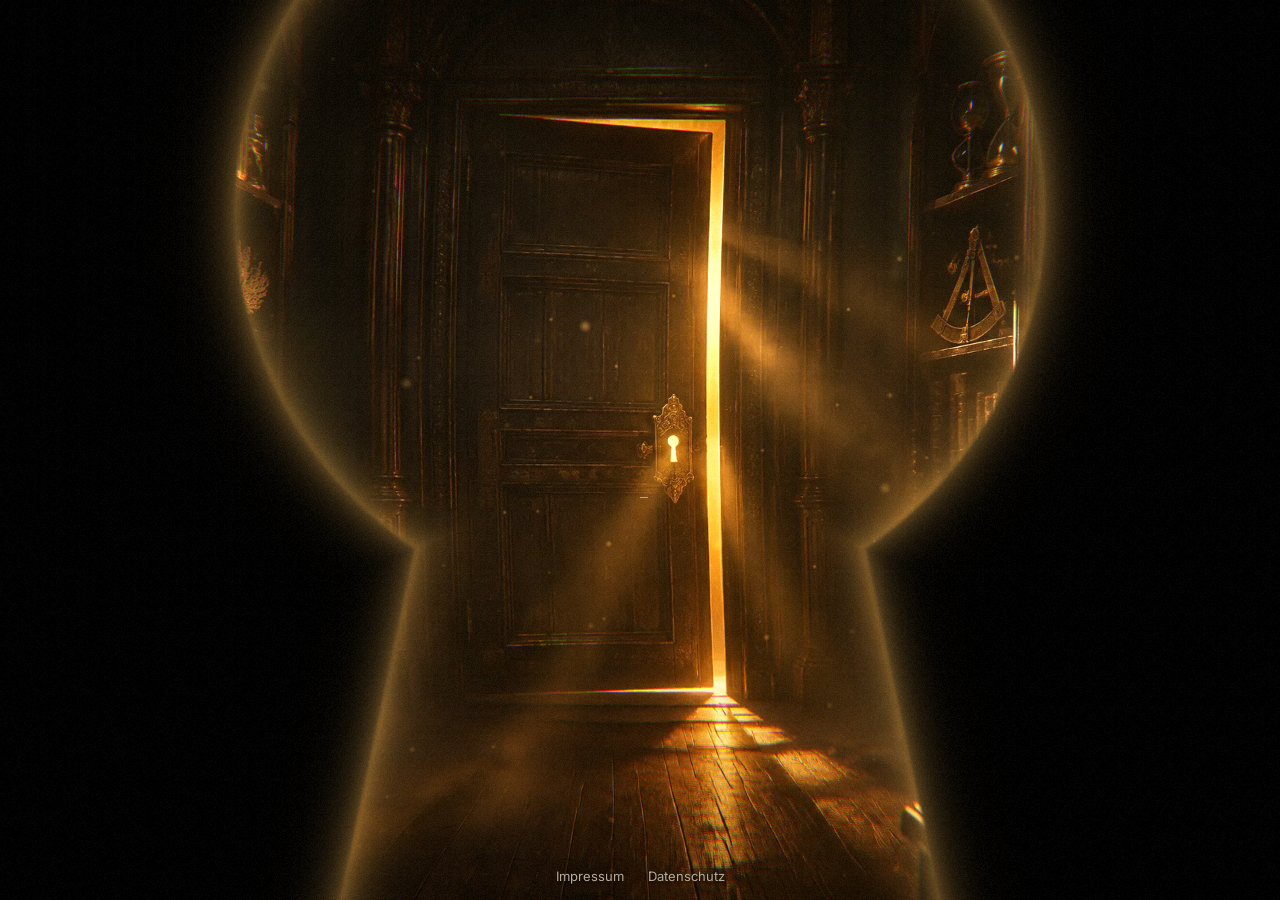
==== index.html @ 033f11b3 "Neues Logo: Auge mit Strahlen-Iris, ohne Schlüsselloch Co-Authored-By: Claude Fable 5.2 <noreply@ant" ====
<!doctype html>
<html lang="de">
<head>
<meta charset="utf-8">
<meta name="viewport" content="width=device-width, initial-scale=1, viewport-fit=cover">
<title>Geheimkabinett – Jeder Fall ein Rätsel</title>
<meta name="description" content="Rätsel, Fälle und versteckte Hinweise. Schau genau hin – findest du die Lösung?">
<meta name="theme-color" content="#0E0D0B">
<meta property="og:title" content="Geheimkabinett – Jeder Fall ein Rätsel">
<meta property="og:description" content="Rätsel, Fälle und versteckte Hinweise. Schau genau hin.">
<meta property="og:image" content="https://geheimkabinett.de/og.jpg">
<link rel="icon" href="favicon.svg" type="image/svg+xml">
<link rel="preload" as="image" href="hero.webp">
<style>
@font-face{font-family:"Cormorant Garamond";font-weight:600;font-display:swap;src:url(fonts/cormorant-600.woff2) format("woff2")}
@font-face{font-family:"Inter";font-weight:400;font-display:swap;src:url(fonts/inter-400.woff2) format("woff2")}
:root{--bg:#0E0D0B;--gold:#C9A45C;--gold-hi:#F0D598;--cream:#ECE6D9;--grey:#B5AC9B}
*{box-sizing:border-box}
html,body{margin:0;height:100%;background:#000;color:var(--cream);font-family:Inter,system-ui,sans-serif;overflow:hidden}
a{color:var(--gold)}

#gl{position:fixed;inset:0;width:100%;height:100%;display:block}
.nogl #gl{display:none}
.nogl body,.nogl{background:#000 url(hero.webp) 52% 50%/cover no-repeat}

.stage{position:fixed;inset:0;display:grid;place-items:center;padding:24px 24px 64px;pointer-events:none}
.card{position:relative;display:flex;flex-direction:column;align-items:center;text-align:center;gap:clamp(12px,2.2vh,22px);pointer-events:auto}
.card::before{content:"";position:absolute;inset:-18% -30%;z-index:-1;background:radial-gradient(ellipse at center,rgba(8,7,5,.78),rgba(8,7,5,.45) 45%,transparent 72%);opacity:0;transition:opacity 1.6s ease .6s}
.on .card::before{opacity:1}

.eye{width:min(44vmin,300px);height:auto;overflow:visible;filter:drop-shadow(0 0 22px rgba(240,213,152,.45))}
.lidp{opacity:0;transition:opacity 1.2s ease .2s}.on .lidp{opacity:1}
.on .eye .draw{animation:draw 1.5s cubic-bezier(.6,.05,.3,1) forwards}
.on .eye .lid{animation-delay:.5s}
@keyframes draw{to{stroke-dashoffset:0}}
.iris{transform-box:view-box;transform-origin:100px 98px;transform:scale(0) rotate(-90deg);transition:transform 1.3s cubic-bezier(.2,1.2,.3,1) .6s}
.on .iris{transform:scale(1) rotate(0deg)}
.lidgroup{transform-box:view-box;transform-origin:100px 100px}
.lidgroup.blink{animation:blink .3s ease-in-out}
@keyframes blink{0%,100%{transform:scaleY(1)}45%{transform:scaleY(.06)}}
.look{transition:transform .3s cubic-bezier(.2,.8,.3,1)}

h1{font-family:"Cormorant Garamond",Georgia,serif;font-weight:600;font-size:clamp(28px,7.4vw,92px);letter-spacing:.2em;margin:0 -.2em 0 0;line-height:1;white-space:nowrap;text-shadow:0 2px 30px rgba(0,0,0,.9)}
h1 span{display:inline-block;opacity:0;filter:blur(14px);transform:translateY(18px) scale(1.25)}
.on h1 span{animation:letter 1s cubic-bezier(.2,.8,.2,1) forwards;animation-delay:calc(1.1s + var(--i)*.06s)}
@keyframes letter{55%{opacity:1;filter:blur(0);color:var(--gold-hi);text-shadow:0 0 28px rgba(240,213,152,.95)}100%{opacity:1;filter:blur(0);transform:none;color:var(--cream)}}
.rule{width:0;height:1px;background:linear-gradient(90deg,transparent,var(--gold),transparent);transition:width 1.2s cubic-bezier(.6,0,.2,1) 2.1s}
.on .rule{width:min(60vw,320px)}
.tag{font-size:clamp(11px,1.6vw,15px);letter-spacing:.45em;text-transform:uppercase;color:var(--grey);margin:0 -.45em 0 0;min-height:1.4em;text-shadow:0 1px 12px #000}
.caret{display:inline-block;width:.55em;border-bottom:1px solid var(--gold);margin-left:2px;animation:caret 1s steps(1) infinite}
@keyframes caret{50%{opacity:0}}

.fade{opacity:0;transform:translateY(16px);filter:blur(6px);transition:opacity 1s ease,transform 1s ease,filter 1s ease}
.on .fade{opacity:1;transform:none;filter:none}
.on .f1{transition-delay:3.2s}.on .f2{transition-delay:3.5s}.on .f3{transition-delay:3.8s}.on .f4{transition-delay:4.6s}
.lead{max-width:30em;margin:4px 0 0;line-height:1.6;font-size:clamp(14px,1.8vw,17px);text-shadow:0 1px 14px #000}
.links{display:flex;flex-wrap:wrap;gap:12px;justify-content:center;list-style:none;padding:0;margin:4px 0 0}
.links a{position:relative;display:inline-flex;align-items:center;min-height:46px;padding:11px 24px;border:1px solid rgba(201,164,92,.65);border-radius:999px;text-decoration:none;letter-spacing:.12em;font-size:14px;color:var(--cream);background:rgba(14,13,11,.45);-webkit-backdrop-filter:blur(12px);backdrop-filter:blur(12px);overflow:hidden;transition:color .3s,border-color .3s,box-shadow .3s,transform .2s ease-out;will-change:transform}
.links a::before{content:"";position:absolute;inset:0;background:linear-gradient(120deg,var(--gold),var(--gold-hi));transform:translateY(101%);transition:transform .35s cubic-bezier(.6,0,.2,1);z-index:-1}
.links a:hover,.links a:focus-visible{color:#0E0D0B;border-color:var(--gold-hi);box-shadow:0 0 28px rgba(240,213,152,.45)}
.links a:hover::before,.links a:focus-visible::before{transform:none}
.mail{font-size:15px;letter-spacing:.06em;text-shadow:0 1px 12px #000}
.hint{position:fixed;left:0;right:0;bottom:54px;text-align:center;font-size:11px;letter-spacing:.35em;text-transform:uppercase;color:var(--grey);pointer-events:none;margin:0}
.hint.off{opacity:0!important}
footer{position:fixed;bottom:16px;left:0;right:0;text-align:center;font-size:13px}
footer a{color:var(--grey);margin:0 12px;text-decoration:none;text-shadow:0 1px 8px #000}
footer a:hover{color:var(--cream)}

@media (max-height:560px){.lead{display:none}.eye{width:30vmin}}
@media (prefers-reduced-motion:reduce){
  .lidp{opacity:1;transition:none}
  .iris{transform:scale(1);transition:none}
  h1 span{opacity:1;filter:none;transform:none}.on h1 span{animation:none}
  .rule{width:min(60vw,320px);transition:none}
  .fade{opacity:1;transform:none;filter:none;transition:none}
  .caret{display:none}.hint{display:none}
}
</style>
</head>
<body>
<canvas id="gl" aria-hidden="true"></canvas>

<main class="stage" id="stage">
  <div class="card">
    <svg class="eye" viewBox="0 36 200 130" role="img" aria-label="Geheimkabinett: ein Auge">
      <g class="lidgroup" id="lid">
        <clipPath id="almond"><path d="M6 100 Q100 40 194 100 Q100 158 6 100 Z"/></clipPath>
        <g clip-path="url(#almond)"><g class="look" id="look"><g class="iris">
          <polygon points="116.97,97.04 145.00,98.00 116.97,98.96" fill="#C9A45C"/><polygon points="116.88,100.00 131.91,103.63 116.55,101.90" fill="#C9A45C"/><polygon points="116.28,102.90 137.02,111.48 115.62,104.71" fill="#C9A45C"/><polygon points="115.18,105.65 125.63,112.80 114.22,107.32" fill="#C9A45C"/><polygon points="113.62,108.17 134.47,126.93 112.38,109.65" fill="#C9A45C"/><polygon points="111.65,110.38 120.83,122.82 110.17,111.62" fill="#C9A45C"/><polygon points="109.32,112.22 119.70,132.12 107.65,113.18" fill="#C9A45C"/><polygon points="106.71,113.62 110.12,125.81 104.90,114.28" fill="#C9A45C"/><polygon points="103.90,114.55 107.81,142.32 102.00,114.88" fill="#C9A45C"/><polygon points="100.96,114.97 100.00,130.40 99.04,114.97" fill="#C9A45C"/><polygon points="98.00,114.88 93.16,136.80 96.10,114.55" fill="#C9A45C"/><polygon points="95.10,114.28 89.88,125.81 93.29,113.62" fill="#C9A45C"/><polygon points="92.35,113.18 77.50,136.97 90.68,112.22" fill="#C9A45C"/><polygon points="89.83,111.62 79.17,122.82 88.35,110.38" fill="#C9A45C"/><polygon points="87.62,109.65 69.82,123.33 86.38,108.17" fill="#C9A45C"/><polygon points="85.78,107.32 74.37,112.80 84.82,105.65" fill="#C9A45C"/><polygon points="84.38,104.71 57.71,113.39 83.72,102.90" fill="#C9A45C"/><polygon points="83.45,101.90 68.09,103.63 83.12,100.00" fill="#C9A45C"/><polygon points="83.03,98.96 60.60,98.00 83.03,97.04" fill="#C9A45C"/><polygon points="83.12,96.00 70.85,92.86 83.45,94.10" fill="#C9A45C"/><polygon points="83.72,93.10 57.71,82.61 84.38,91.29" fill="#C9A45C"/><polygon points="84.82,90.35 71.94,81.80 85.78,88.68" fill="#C9A45C"/><polygon points="86.38,87.83 69.82,72.67 87.62,86.35" fill="#C9A45C"/><polygon points="88.35,85.62 80.97,75.33 89.83,84.38" fill="#C9A45C"/><polygon points="90.68,83.78 77.50,59.03 92.35,82.82" fill="#C9A45C"/><polygon points="93.29,82.38 88.92,67.55 95.10,81.72" fill="#C9A45C"/><polygon points="96.10,81.45 93.16,59.20 98.00,81.12" fill="#C9A45C"/><polygon points="99.04,81.03 100.00,68.40 100.96,81.03" fill="#C9A45C"/><polygon points="102.00,81.12 107.81,53.68 103.90,81.45" fill="#C9A45C"/><polygon points="104.90,81.72 111.08,67.55 106.71,82.38" fill="#C9A45C"/><polygon points="107.65,82.82 119.70,63.88 109.32,83.78" fill="#C9A45C"/><polygon points="110.17,84.38 119.03,75.33 111.65,85.62" fill="#C9A45C"/><polygon points="112.38,86.35 134.47,69.07 113.62,87.83" fill="#C9A45C"/><polygon points="114.22,88.68 128.06,81.80 115.18,90.35" fill="#C9A45C"/><polygon points="115.62,91.29 137.02,84.52 116.28,93.10" fill="#C9A45C"/><polygon points="116.55,94.10 129.15,92.86 116.88,96.00" fill="#C9A45C"/>
          <circle cx="100" cy="98" r="14" fill="#050403"/>
          <circle cx="111" cy="87" r="4.5" fill="#ECE6D9"/>
        </g></g></g>
        <path class="lidp" d="M6 100 Q100 14 194 100 Q100 40 6 100 Z" fill="#C9A45C"/>
        <path class="lidp" d="M6 100 Q100 172 194 100 Q100 158 6 100 Z" fill="#C9A45C"/>
      </g>
    </svg>
    <h1 id="title" aria-label="Geheimkabinett"></h1>
    <div class="rule" aria-hidden="true"></div>
    <p class="tag"><span id="tag"></span><span class="caret" aria-hidden="true"></span></p>
    <p class="lead fade f1">Bilderrätsel, Worträtsel und kurze Fälle zum Mitraten. Die Lösung steckt immer im Detail. Schau genau hin.</p>
    <ul class="links fade f2">
      <li><a href="[INSTAGRAM-LINK]" rel="noopener">Instagram</a></li>
      <li><a href="[TIKTOK-LINK]" rel="noopener">TikTok</a></li>
      <li><a href="[YOUTUBE-LINK]" rel="noopener">YouTube</a></li>
      <li><a href="[FACEBOOK-LINK]" rel="noopener">Facebook</a></li>
    </ul>
    <p class="fade f3"><a class="mail" href="mailto:hallo@geheimkabinett.de">hallo@geheimkabinett.de</a></p>
  </div>
</main>
<p class="hint fade f4" id="hint" aria-hidden="true">Leuchte den Raum aus</p>
<footer><a href="impressum.html">Impressum</a><a href="datenschutz.html">Datenschutz</a></footer>

<script id="fs" type="x-shader/x-fragment">
precision highp float;
uniform sampler2D uTex;
uniform vec2 uRes, uImg, uPtr;
uniform float uTime, uReveal, uLight, uFade;

float hash(vec2 p){p=fract(p*vec2(123.34,456.21));p+=dot(p,p+45.32);return fract(p.x*p.y);}
float noise(vec2 p){vec2 i=floor(p),f=fract(p);f=f*f*(3.-2.*f);
  return mix(mix(hash(i),hash(i+vec2(1.,0.)),f.x),mix(hash(i+vec2(0.,1.)),hash(i+vec2(1.,1.)),f.x),f.y);}
float fbm(vec2 p){float a=.5,s=0.;for(int i=0;i<4;i++){s+=a*noise(p);p=p*2.03+vec2(1.7,9.2);a*=.5;}return s;}

void main(){
  vec2 frag=gl_FragCoord.xy;
  float sc=max(uRes.x/uImg.x,uRes.y/uImg.y)*1.09;
  vec2 uv=(frag-.5*uRes)/(uImg*sc)+vec2(.52,.5);
  vec2 p=(frag-.5*uRes)/uRes.y;

  // Tiefe: der Raum läuft auf die Tür zu, also ist die Mitte fern und der Rand nah
  vec2 vp=vec2(.53,.56);
  float depth=smoothstep(.02,.6,length((uv-vp)*vec2(1.,1.25)));
  float zoom=1.-.014*sin(uTime*.22)-.05*(1.-uReveal);
  vec2 suv=vp+(uv-vp)*zoom-uPtr*depth*vec2(.024,.015);
  vec2 ca=(suv-vp)*.005*depth;
  vec3 col=vec3(texture2D(uTex,suv+ca).r,texture2D(uTex,suv).g,texture2D(uTex,suv-ca).b);

  // Laterne am Zeiger
  vec2 lp=uPtr*vec2(.5*uRes.x/uRes.y,.5);
  float L=exp(-dot(p-lp,p-lp)/.085);
  float flick=.9+.1*noise(vec2(uTime*3.2,1.3));
  col*=mix(1.,.38+1.35*L*flick,uLight);

  // Licht aus dem Türspalt, Dunst und Staub
  vec3 gold=vec3(1.,.74,.34);
  vec2 door=vec2(.565,.56);
  float dm=exp(-length((suv-door)*vec2(1.6,1.))*3.2);
  float haze=fbm(suv*vec2(3.,5.)+vec2(uTime*.03,-uTime*.05));
  col+=gold*dm*(.08+.3*haze)*(.85+.15*sin(uTime*1.7));
  float dust=0.;
  for(int i=0;i<3;i++){
    float fi=float(i);
    vec2 q=p*(6.+fi*5.)+vec2(uTime*.02*(fi+1.),-uTime*(.03+.02*fi))+fi*17.;
    vec2 id=floor(q),f=fract(q)-.5;
    float h=hash(id+fi*3.1);
    vec2 o=vec2(hash(id+1.7),hash(id+8.3))-.5;
    float tw=.5+.5*sin(uTime*(1.+h*2.)+h*40.);
    dust+=step(.7,h)*smoothstep(.05,0.,length(f-o*.7))*tw;
  }
  col+=gold*dust*(.5*dm+.55*L*uLight+.04);

  // Vignette
  vec2 q2=frag/uRes-.5;
  col*=mix(.3,1.,smoothstep(.85,.25,length(q2)));

  // Schlüsselloch-Blende, die sich öffnet
  float e=uReveal*uReveal*uReveal;
  float s=mix(.9,16.,e);
  vec2 k=p/s;
  float dc=length(k-vec2(0.,.10))-.17;
  float ty=clamp((.05-k.y)/.40,0.,1.);
  float dt=max(abs(k.x)-mix(.075,.16,ty),max(k.y-.05,-.35-k.y));
  float dk=min(dc,dt)*s;
  float m=smoothstep(.004,-.004,dk);
  float rim=exp(-abs(dk)*45.)*(1.-uReveal);
  col=col*m+gold*rim*.7;

  col+=(hash(frag+fract(uTime)*100.)-.5)*.045;
  gl_FragColor=vec4(col*uFade,1.);
}
</script>
<script>
(function(){
  var reduce=window.matchMedia('(prefers-reduced-motion: reduce)').matches;
  var stage=document.getElementById('stage'), hint=document.getElementById('hint');

  var title=document.getElementById('title');
  'GEHEIMKABINETT'.split('').forEach(function(ch,i){var s=document.createElement('span');s.textContent=ch;s.style.setProperty('--i',i);s.setAttribute('aria-hidden','true');title.appendChild(s);});

  var tagText='Jeder Fall ein Rätsel', tagEl=document.getElementById('tag');
  function typeTag(delay){
    if(reduce){tagEl.textContent=tagText;return;}
    setTimeout(function(){var i=0;(function step(){tagEl.textContent=tagText.slice(0,++i);if(i<tagText.length)setTimeout(step,50+Math.random()*60);})();},delay);
  }
  function showCard(){document.documentElement.classList.add('on');document.body.classList.add('on');typeTag(2500);blinkLater(4000);}

  // Auge: blinzeln und dem Zeiger folgen
  var lid=document.getElementById('lid'), look=document.getElementById('look'), eye=document.querySelector('.eye');
  function blinkLater(d){if(reduce)return;setTimeout(function(){lid.classList.remove('blink');requestAnimationFrame(function(){requestAnimationFrame(function(){lid.classList.add('blink');});});blinkLater(4000+Math.random()*5000);},d);}
  function aimEye(x,y){var r=eye.getBoundingClientRect(),dx=x-(r.left+r.width/2),dy=y-(r.top+r.height/2),d=Math.hypot(dx,dy)||1,k=Math.min(1,d/400);
    look.setAttribute('transform','translate('+(dx/d*k*22).toFixed(1)+' '+(dy/d*k*10).toFixed(1)+')');}

  // Zeiger (Maus oder Finger); ohne Bewegung wandert die Laterne von selbst
  var tx=0,ty=0,px=0,py=0,lastMove=-1e9,cx=innerWidth/2,cy=innerHeight/2;
  function onMove(e){cx=e.clientX;cy=e.clientY;lastMove=performance.now();hint.classList.add('off');}
  window.addEventListener('pointermove',onMove,{passive:true});
  window.addEventListener('pointerdown',onMove,{passive:true});

  // Magnetische Buttons
  if(!reduce&&window.matchMedia('(hover:hover)').matches){
    document.querySelectorAll('.links a').forEach(function(a){
      a.addEventListener('pointermove',function(e){var r=a.getBoundingClientRect();a.style.transform='translate('+((e.clientX-r.left-r.width/2)*.25).toFixed(1)+'px,'+((e.clientY-r.top-r.height/2)*.35).toFixed(1)+'px)';});
      a.addEventListener('pointerleave',function(){a.style.transform='';});
    });
  }

  // WebGL
  var canvas=document.getElementById('gl');
  var gl=canvas.getContext('webgl',{antialias:false,alpha:false,powerPreference:'high-performance'});
  function fallback(){document.documentElement.classList.add('nogl');showCard();}
  if(!gl){fallback();return;}
  function sh(type,src){var s=gl.createShader(type);gl.shaderSource(s,src);gl.compileShader(s);if(!gl.getShaderParameter(s,gl.COMPILE_STATUS)){console.error(gl.getShaderInfoLog(s));return null;}return s;}
  var vs=sh(gl.VERTEX_SHADER,'attribute vec2 a;void main(){gl_Position=vec4(a,0.,1.);}');
  var fs=sh(gl.FRAGMENT_SHADER,document.getElementById('fs').textContent);
  if(!vs||!fs){fallback();return;}
  var prog=gl.createProgram();gl.attachShader(prog,vs);gl.attachShader(prog,fs);gl.linkProgram(prog);
  if(!gl.getProgramParameter(prog,gl.LINK_STATUS)){fallback();return;}
  gl.useProgram(prog);
  var buf=gl.createBuffer();gl.bindBuffer(gl.ARRAY_BUFFER,buf);
  gl.bufferData(gl.ARRAY_BUFFER,new Float32Array([-1,-1,3,-1,-1,3]),gl.STATIC_DRAW);
  var loc=gl.getAttribLocation(prog,'a');gl.enableVertexAttribArray(loc);gl.vertexAttribPointer(loc,2,gl.FLOAT,false,0,0);
  var U={};['uTex','uRes','uImg','uPtr','uTime','uReveal','uLight','uFade'].forEach(function(n){U[n]=gl.getUniformLocation(prog,n);});

  function resize(){var dpr=Math.min(window.devicePixelRatio||1,1.5);var w=Math.round(innerWidth*dpr),h=Math.round(innerHeight*dpr);
    if(canvas.width!==w||canvas.height!==h){canvas.width=w;canvas.height=h;gl.viewport(0,0,w,h);}gl.uniform2f(U.uRes,w,h);}
  window.addEventListener('resize',resize);

  var img=new Image();
  img.onerror=fallback;
  img.onload=function(){
    var tex=gl.createTexture();gl.bindTexture(gl.TEXTURE_2D,tex);
    gl.pixelStorei(gl.UNPACK_FLIP_Y_WEBGL,true);
    gl.texImage2D(gl.TEXTURE_2D,0,gl.RGB,gl.RGB,gl.UNSIGNED_BYTE,img);
    gl.texParameteri(gl.TEXTURE_2D,gl.TEXTURE_MIN_FILTER,gl.LINEAR);gl.texParameteri(gl.TEXTURE_2D,gl.TEXTURE_MAG_FILTER,gl.LINEAR);
    gl.texParameteri(gl.TEXTURE_2D,gl.TEXTURE_WRAP_S,gl.CLAMP_TO_EDGE);gl.texParameteri(gl.TEXTURE_2D,gl.TEXTURE_WRAP_T,gl.CLAMP_TO_EDGE);
    gl.uniform1i(U.uTex,0);gl.uniform2f(U.uImg,img.naturalWidth,img.naturalHeight);
    resize();
    var t0=performance.now(), shown=false;
    function ease(x){x=Math.max(0,Math.min(1,x));return x*x*(3-2*x);}
    function frame(now){
      var t=(now-t0)/1000;
      var forced=window.__t; if(forced!=null){t=forced;}
      var reveal=reduce?1:ease((t-1.1)/2.6);
      if(!shown&&(reduce||t>2.4)){shown=true;showCard();}
      // Zielposition: echter Zeiger oder langsames Wandern
      if(now-lastMove>3500||forced!=null){var a=t*.35;tx=Math.sin(a)*.55;ty=Math.sin(a*1.7+1.)*.35;if(forced==null)aimEye(innerWidth/2+tx*innerWidth/2,innerHeight/2-ty*innerHeight/2);}
      else{tx=cx/innerWidth*2-1;ty=-(cy/innerHeight*2-1);aimEye(cx,cy);}
      px+=(tx-px)*.07;py+=(ty-py)*.07;
      gl.uniform2f(U.uPtr,reduce?0:px,reduce?0:py);
      gl.uniform1f(U.uTime,reduce?0:t);
      gl.uniform1f(U.uReveal,reveal);
      gl.uniform1f(U.uLight,reduce?0:ease((t-3.4)/1.8));
      gl.uniform1f(U.uFade,reduce?1:ease(t/.9));
      gl.drawArrays(gl.TRIANGLES,0,3);
      if(!reduce)requestAnimationFrame(frame);
    }
    requestAnimationFrame(frame);
    if(reduce)window.addEventListener('resize',function(){requestAnimationFrame(frame);});
  };
  img.src='hero.webp';
})();
</script>
</body>
</html>
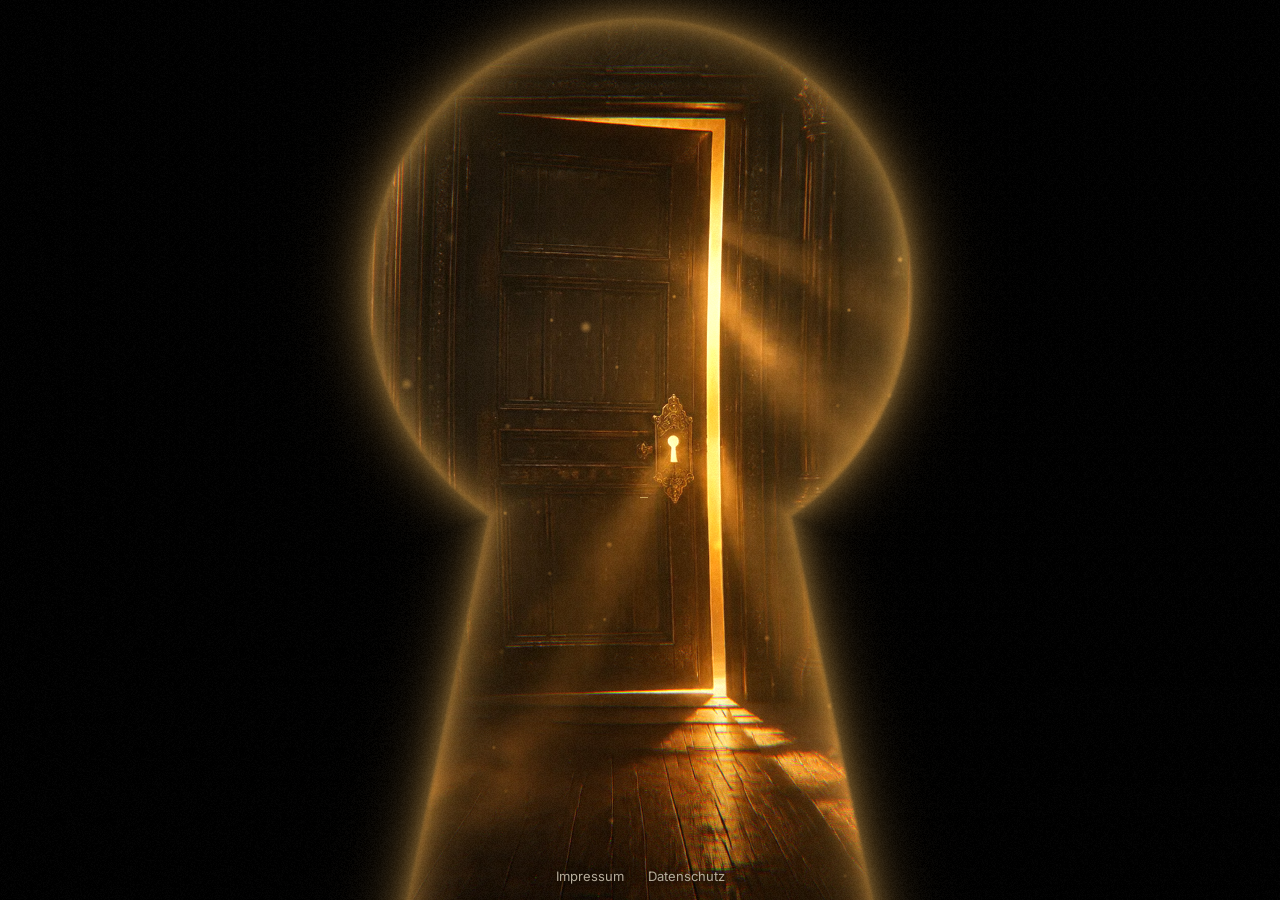
==== commit a61f9546: "Kanal-Links eingetragen Co-Authored-By: Claude Fable 5.2 <noreply@anthropic.com> Claude-Session: htt" ====
--- a/index.html
+++ b/index.html
@@ -99,10 +99,10 @@
     <p class="tag"><span id="tag"></span><span class="caret" aria-hidden="true"></span></p>
     <p class="lead fade f1">Bilderrätsel, Worträtsel und kurze Fälle zum Mitraten. Die Lösung steckt immer im Detail. Schau genau hin.</p>
     <ul class="links fade f2">
-      <li><a href="[INSTAGRAM-LINK]" rel="noopener">Instagram</a></li>
-      <li><a href="[TIKTOK-LINK]" rel="noopener">TikTok</a></li>
-      <li><a href="[YOUTUBE-LINK]" rel="noopener">YouTube</a></li>
-      <li><a href="[FACEBOOK-LINK]" rel="noopener">Facebook</a></li>
+      <li><a href="https://www.instagram.com/geheimkabinett/" rel="noopener">Instagram</a></li>
+      <li><a href="https://www.tiktok.com/@geheimkabinett" rel="noopener">TikTok</a></li>
+      <li><a href="https://www.youtube.com/@geheimkabinett" rel="noopener">YouTube</a></li>
+      <li><a href="https://www.facebook.com/geheimkabinett/" rel="noopener">Facebook</a></li>
     </ul>
     <p class="fade f3"><a class="mail" href="mailto:hallo@geheimkabinett.de">hallo@geheimkabinett.de</a></p>
   </div>
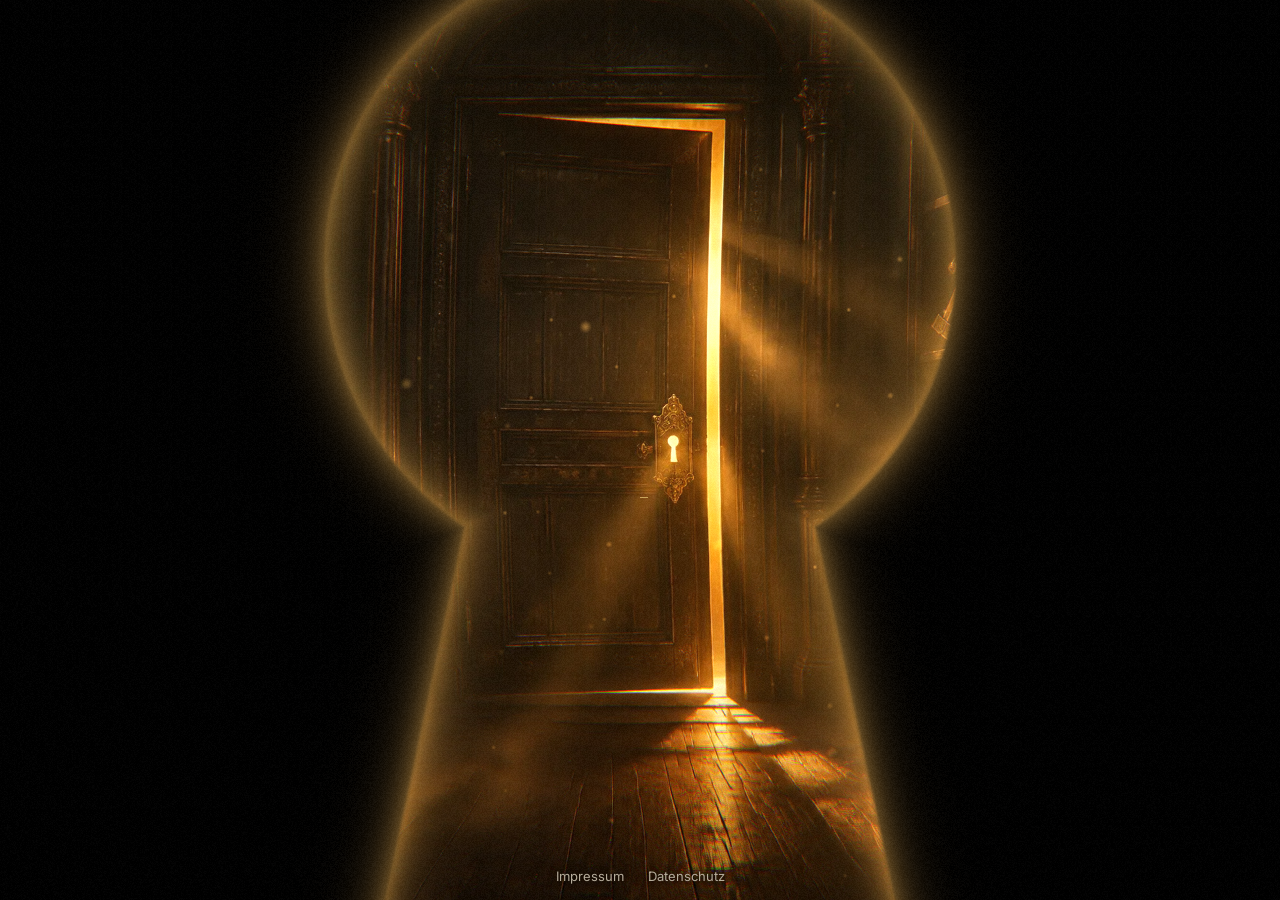
==== commit 11a0a9e1: "Kanal-Buttons mit kleinen Symbolen Co-Authored-By: Claude Fable 5.2 <noreply@anthropic.com> Claude-S" ====
--- a/index.html
+++ b/index.html
@@ -59,6 +59,7 @@
 .links a::before{content:"";position:absolute;inset:0;background:linear-gradient(120deg,var(--gold),var(--gold-hi));transform:translateY(101%);transition:transform .35s cubic-bezier(.6,0,.2,1);z-index:-1}
 .links a:hover,.links a:focus-visible{color:#0E0D0B;border-color:var(--gold-hi);box-shadow:0 0 28px rgba(240,213,152,.45)}
 .links a:hover::before,.links a:focus-visible::before{transform:none}
+.links a svg{width:18px;height:18px;margin-right:10px;fill:none;stroke:currentColor;stroke-width:1.6;stroke-linecap:round;stroke-linejoin:round;flex:none}
 .mail{font-size:15px;letter-spacing:.06em;text-shadow:0 1px 12px #000}
 .hint{position:fixed;left:0;right:0;bottom:54px;text-align:center;font-size:11px;letter-spacing:.35em;text-transform:uppercase;color:var(--grey);pointer-events:none;margin:0}
 .hint.off{opacity:0!important}
@@ -99,10 +100,10 @@
     <p class="tag"><span id="tag"></span><span class="caret" aria-hidden="true"></span></p>
     <p class="lead fade f1">Bilderrätsel, Worträtsel und kurze Fälle zum Mitraten. Die Lösung steckt immer im Detail. Schau genau hin.</p>
     <ul class="links fade f2">
-      <li><a href="https://www.instagram.com/geheimkabinett/" rel="noopener">Instagram</a></li>
-      <li><a href="https://www.tiktok.com/@geheimkabinett" rel="noopener">TikTok</a></li>
-      <li><a href="https://www.youtube.com/@geheimkabinett" rel="noopener">YouTube</a></li>
-      <li><a href="https://www.facebook.com/geheimkabinett/" rel="noopener">Facebook</a></li>
+      <li><a href="https://www.instagram.com/geheimkabinett/" rel="noopener"><svg viewBox="0 0 24 24" aria-hidden="true"><path d="M4 8h3l1.5-2h7L17 8h3a1 1 0 0 1 1 1v9a1 1 0 0 1-1 1H4a1 1 0 0 1-1-1V9a1 1 0 0 1 1-1z"/><circle cx="12" cy="13.5" r="3.5"/></svg>Instagram</a></li>
+      <li><a href="https://www.tiktok.com/@geheimkabinett" rel="noopener"><svg viewBox="0 0 24 24" aria-hidden="true"><path d="M9 18V6l10-2v12"/><circle cx="6.5" cy="18" r="2.5"/><circle cx="16.5" cy="16" r="2.5"/></svg>TikTok</a></li>
+      <li><a href="https://www.youtube.com/@geheimkabinett" rel="noopener"><svg viewBox="0 0 24 24" aria-hidden="true"><circle cx="12" cy="12" r="9"/><path d="M10 8.5l6 3.5-6 3.5z"/></svg>YouTube</a></li>
+      <li><a href="https://www.facebook.com/geheimkabinett/" rel="noopener"><svg viewBox="0 0 24 24" aria-hidden="true"><path d="M4 5h16v11H10l-5 4v-4H4z"/><path d="M8 9h8M8 12h5"/></svg>Facebook</a></li>
     </ul>
     <p class="fade f3"><a class="mail" href="mailto:hallo@geheimkabinett.de">hallo@geheimkabinett.de</a></p>
   </div>
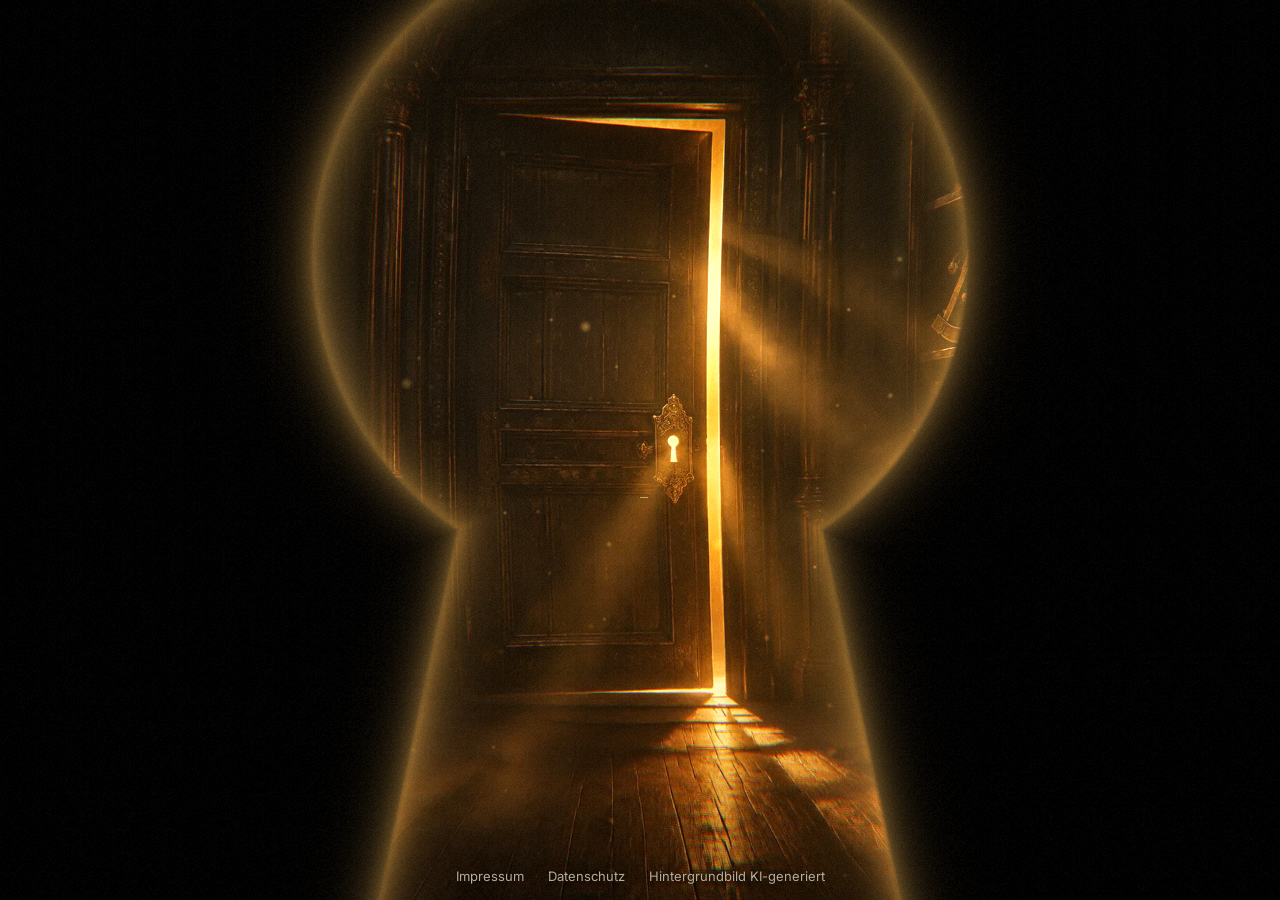
==== commit 6ca170e1: "KI-Hinweis für das Hintergrundbild ergänzt Co-Authored-By: Claude Fable 5.2 <noreply@anthropic.com> " ====
--- a/index.html
+++ b/index.html
@@ -66,6 +66,7 @@
 footer{position:fixed;bottom:16px;left:0;right:0;text-align:center;font-size:13px}
 footer a{color:var(--grey);margin:0 12px;text-decoration:none;text-shadow:0 1px 8px #000}
 footer a:hover{color:var(--cream)}
+footer .ai{color:var(--grey);margin:0 12px;text-shadow:0 1px 8px #000}
 
 @media (max-height:560px){.lead{display:none}.eye{width:30vmin}}
 @media (prefers-reduced-motion:reduce){
@@ -109,7 +110,7 @@
   </div>
 </main>
 <p class="hint fade f4" id="hint" aria-hidden="true">Leuchte den Raum aus</p>
-<footer><a href="impressum.html">Impressum</a><a href="datenschutz.html">Datenschutz</a></footer>
+<footer><a href="impressum.html">Impressum</a><a href="datenschutz.html">Datenschutz</a><span class="ai">Hintergrundbild KI-generiert</span></footer>
 
 <script id="fs" type="x-shader/x-fragment">
 precision highp float;
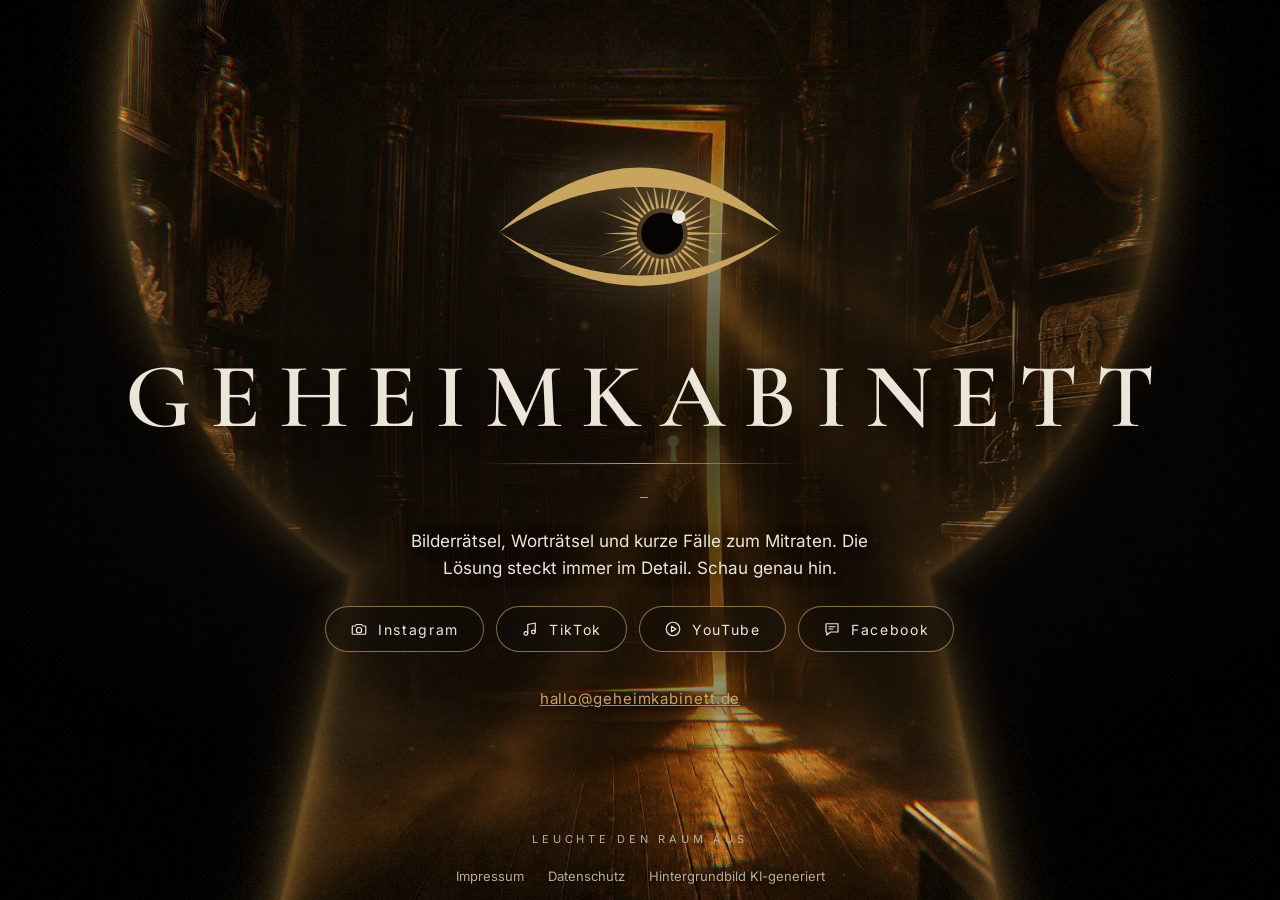
==== commit 3b052a47: "Auge schließt und öffnet sich per Klick Co-Authored-By: Claude Fable 5.2 <noreply@anthropic.com> Cla" ====
--- a/index.html
+++ b/index.html
@@ -35,7 +35,10 @@
 @keyframes draw{to{stroke-dashoffset:0}}
 .iris{transform-box:view-box;transform-origin:100px 98px;transform:scale(0) rotate(-90deg);transition:transform 1.3s cubic-bezier(.2,1.2,.3,1) .6s}
 .on .iris{transform:scale(1) rotate(0deg)}
-.lidgroup{transform-box:view-box;transform-origin:100px 100px}
+.lidgroup{transform-box:view-box;transform-origin:100px 100px;transition:transform .22s cubic-bezier(.5,0,.3,1)}
+.lidgroup.shut{transform:scaleY(.06)}
+.eye{cursor:pointer;-webkit-tap-highlight-color:transparent;outline:none}
+.eye:focus-visible{filter:drop-shadow(0 0 22px rgba(240,213,152,.45)) drop-shadow(0 0 3px #ECE6D9)}
 .lidgroup.blink{animation:blink .3s ease-in-out}
 @keyframes blink{0%,100%{transform:scaleY(1)}45%{transform:scaleY(.06)}}
 .look{transition:transform .3s cubic-bezier(.2,.8,.3,1)}
@@ -84,7 +87,8 @@
 
 <main class="stage" id="stage">
   <div class="card">
-    <svg class="eye" viewBox="0 36 200 130" role="img" aria-label="Geheimkabinett: ein Auge">
+    <svg class="eye" id="eye" viewBox="0 36 200 130" role="button" tabindex="0" aria-pressed="false" aria-label="Auge schließen oder öffnen">
+      <rect x="0" y="36" width="200" height="130" fill="transparent" pointer-events="all"/>
       <g class="lidgroup" id="lid">
         <clipPath id="almond"><path d="M6 100 Q100 40 194 100 Q100 158 6 100 Z"/></clipPath>
         <g clip-path="url(#almond)"><g class="look" id="look"><g class="iris">
@@ -198,7 +202,11 @@
 
   // Auge: blinzeln und dem Zeiger folgen
   var lid=document.getElementById('lid'), look=document.getElementById('look'), eye=document.querySelector('.eye');
-  function blinkLater(d){if(reduce)return;setTimeout(function(){lid.classList.remove('blink');requestAnimationFrame(function(){requestAnimationFrame(function(){lid.classList.add('blink');});});blinkLater(4000+Math.random()*5000);},d);}
+  function blinkLater(d){if(reduce)return;setTimeout(function(){if(lid.classList.contains('shut')){blinkLater(1500);return;}lid.classList.remove('blink');requestAnimationFrame(function(){requestAnimationFrame(function(){lid.classList.add('blink');});});blinkLater(4000+Math.random()*5000);},d);}
+  // Klick aufs Auge: schließen bzw. wieder öffnen
+  function toggleEye(){lid.classList.remove('blink');var shut=lid.classList.toggle('shut');eye.setAttribute('aria-pressed',shut?'true':'false');}
+  eye.addEventListener('click',toggleEye);
+  eye.addEventListener('keydown',function(e){if(e.key==='Enter'||e.key===' '){e.preventDefault();toggleEye();}});
   function aimEye(x,y){var r=eye.getBoundingClientRect(),dx=x-(r.left+r.width/2),dy=y-(r.top+r.height/2),d=Math.hypot(dx,dy)||1,k=Math.min(1,d/400);
     look.setAttribute('transform','translate('+(dx/d*k*22).toFixed(1)+' '+(dy/d*k*10).toFixed(1)+')');}
 
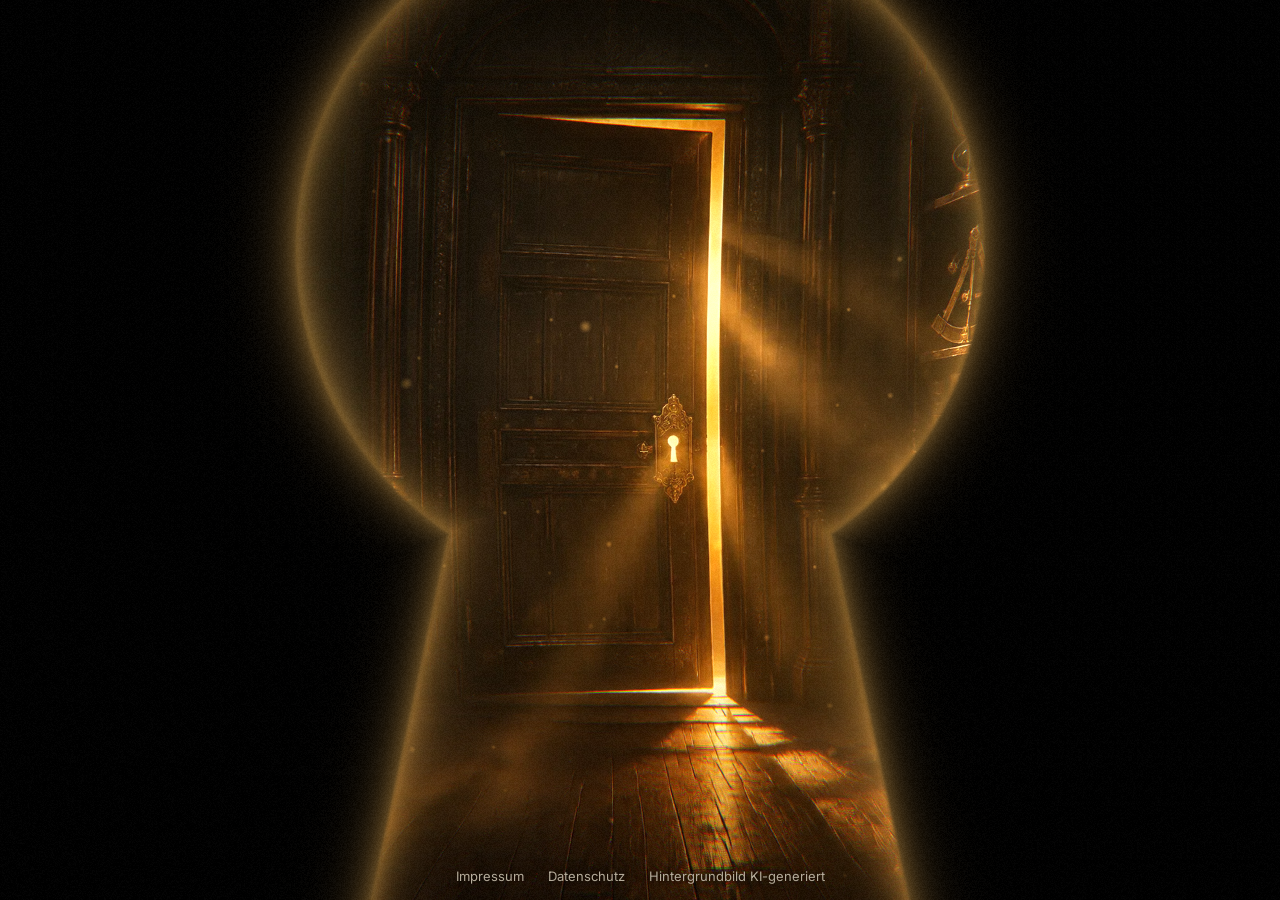
==== commit f404e85b: "Neuer Text auf der Startseite: Die Wahrheit liegt im Verborgenen Co-Authored-By: Claude Fable 5.2 <n" ====
--- a/index.html
+++ b/index.html
@@ -4,10 +4,10 @@
 <meta charset="utf-8">
 <meta name="viewport" content="width=device-width, initial-scale=1, viewport-fit=cover">
 <title>Geheimkabinett – Jeder Fall ein Rätsel</title>
-<meta name="description" content="Rätsel, Fälle und versteckte Hinweise. Schau genau hin – findest du die Lösung?">
+<meta name="description" content="Die Wahrheit liegt im Verborgenen. Jeder Fall hat eine Geschichte, und jede Geschichte hat einen Riss. Finde den Fehler, bevor es ein anderer tut.">
 <meta name="theme-color" content="#0E0D0B">
 <meta property="og:title" content="Geheimkabinett – Jeder Fall ein Rätsel">
-<meta property="og:description" content="Rätsel, Fälle und versteckte Hinweise. Schau genau hin.">
+<meta property="og:description" content="Die Wahrheit liegt im Verborgenen. Finde den Fehler, bevor es ein anderer tut.">
 <meta property="og:image" content="https://geheimkabinett.de/og.jpg">
 <link rel="icon" href="favicon.svg" type="image/svg+xml">
 <link rel="preload" as="image" href="hero.webp">
@@ -56,6 +56,8 @@
 .fade{opacity:0;transform:translateY(16px);filter:blur(6px);transition:opacity 1s ease,transform 1s ease,filter 1s ease}
 .on .fade{opacity:1;transform:none;filter:none}
 .on .f1{transition-delay:3.2s}.on .f2{transition-delay:3.5s}.on .f3{transition-delay:3.8s}.on .f4{transition-delay:4.6s}
+.claim{display:block;margin-bottom:.35em;font-family:'Cormorant Garamond',Georgia,serif;font-weight:600;font-size:1.45em;line-height:1.2;color:var(--gold);letter-spacing:.02em}
+.nb{white-space:nowrap}
 .lead{max-width:30em;margin:4px 0 0;line-height:1.6;font-size:clamp(14px,1.8vw,17px);text-shadow:0 1px 14px #000}
 .links{display:flex;flex-wrap:wrap;gap:12px;justify-content:center;list-style:none;padding:0;margin:4px 0 0}
 .links a{position:relative;display:inline-flex;align-items:center;min-height:46px;padding:11px 24px;border:1px solid rgba(201,164,92,.65);border-radius:999px;text-decoration:none;letter-spacing:.12em;font-size:14px;color:var(--cream);background:rgba(14,13,11,.45);-webkit-backdrop-filter:blur(12px);backdrop-filter:blur(12px);overflow:hidden;transition:color .3s,border-color .3s,box-shadow .3s,transform .2s ease-out;will-change:transform}
@@ -103,7 +105,7 @@
     <h1 id="title" aria-label="Geheimkabinett"></h1>
     <div class="rule" aria-hidden="true"></div>
     <p class="tag"><span id="tag"></span><span class="caret" aria-hidden="true"></span></p>
-    <p class="lead fade f1">Bilderrätsel, Worträtsel und kurze Fälle zum Mitraten. Die Lösung steckt immer im Detail. Schau genau hin.</p>
+    <p class="lead fade f1"><span class="claim">Die Wahrheit liegt im Verborgenen.</span>Jeder Fall hat eine Geschichte. Und jede Geschichte hat einen Riss. Ein Detail, das nicht passt. Ein Alibi, das wackelt. Ein Blick, der zu lange dauert. <span class="nb">Finde den Fehler,</span> <span class="nb">bevor es ein anderer tut.</span></p>
     <ul class="links fade f2">
       <li><a href="https://www.instagram.com/geheimkabinett/" rel="noopener"><svg viewBox="0 0 24 24" aria-hidden="true"><path d="M4 8h3l1.5-2h7L17 8h3a1 1 0 0 1 1 1v9a1 1 0 0 1-1 1H4a1 1 0 0 1-1-1V9a1 1 0 0 1 1-1z"/><circle cx="12" cy="13.5" r="3.5"/></svg>Instagram</a></li>
       <li><a href="https://www.tiktok.com/@geheimkabinett" rel="noopener"><svg viewBox="0 0 24 24" aria-hidden="true"><path d="M9 18V6l10-2v12"/><circle cx="6.5" cy="18" r="2.5"/><circle cx="16.5" cy="16" r="2.5"/></svg>TikTok</a></li>
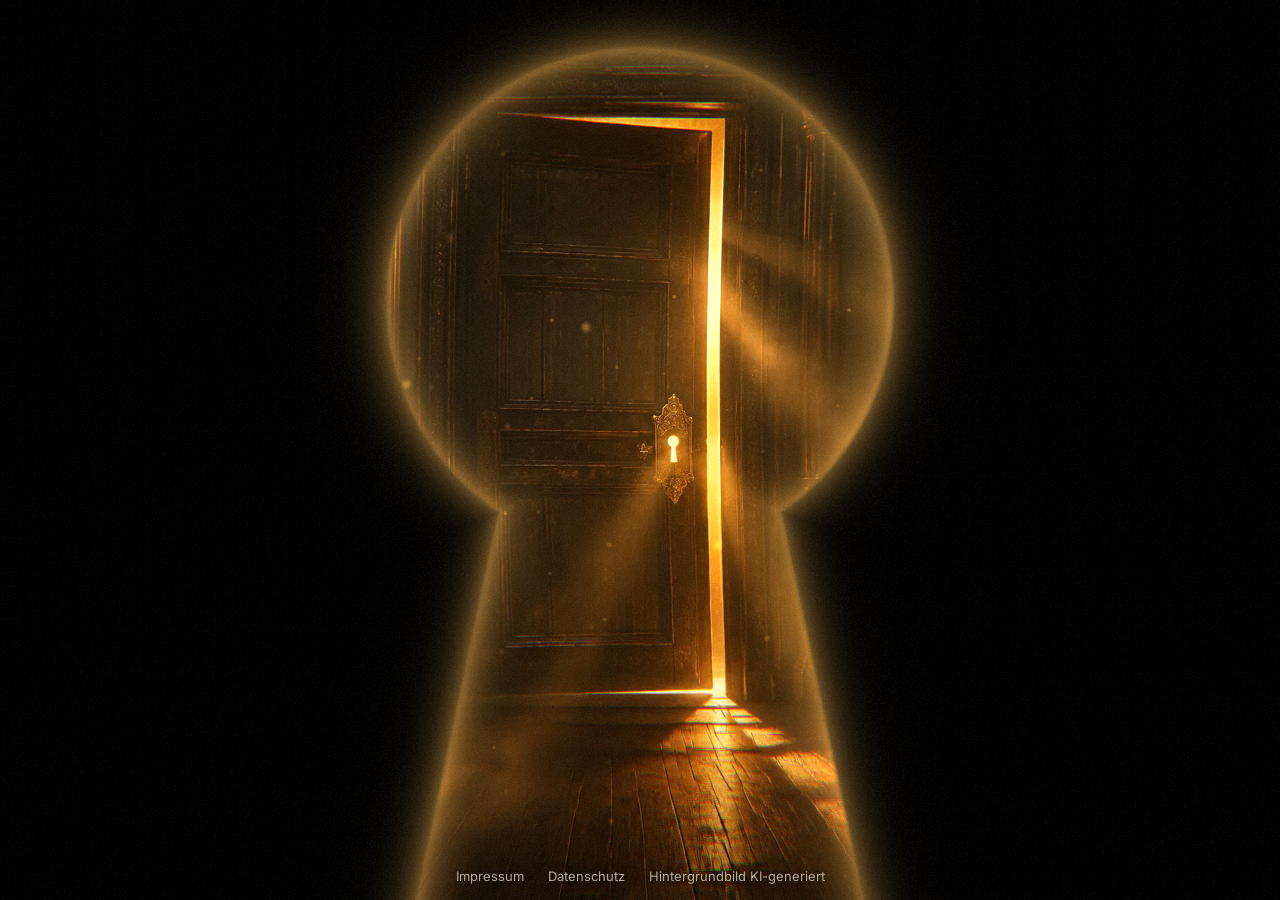
==== commit ab5594e2: "Auge öffnet sich nach dem Schließen von selbst wieder Co-Authored-By: Claude Fable 5.2 <noreply@anth" ====
--- a/index.html
+++ b/index.html
@@ -89,7 +89,7 @@
 
 <main class="stage" id="stage">
   <div class="card">
-    <svg class="eye" id="eye" viewBox="0 36 200 130" role="button" tabindex="0" aria-pressed="false" aria-label="Auge schließen oder öffnen">
+    <svg class="eye" id="eye" viewBox="0 36 200 130" role="button" tabindex="0" aria-pressed="false" aria-label="Auge kurz schließen">
       <rect x="0" y="36" width="200" height="130" fill="transparent" pointer-events="all"/>
       <g class="lidgroup" id="lid">
         <clipPath id="almond"><path d="M6 100 Q100 40 194 100 Q100 158 6 100 Z"/></clipPath>
@@ -206,7 +206,9 @@
   var lid=document.getElementById('lid'), look=document.getElementById('look'), eye=document.querySelector('.eye');
   function blinkLater(d){if(reduce)return;setTimeout(function(){if(lid.classList.contains('shut')){blinkLater(1500);return;}lid.classList.remove('blink');requestAnimationFrame(function(){requestAnimationFrame(function(){lid.classList.add('blink');});});blinkLater(4000+Math.random()*5000);},d);}
   // Klick aufs Auge: schließen bzw. wieder öffnen
-  function toggleEye(){lid.classList.remove('blink');var shut=lid.classList.toggle('shut');eye.setAttribute('aria-pressed',shut?'true':'false');}
+  var eyeT=0;
+  function setEye(shut){clearTimeout(eyeT);lid.classList.remove('blink');lid.classList.toggle('shut',shut);eye.setAttribute('aria-pressed',shut?'true':'false');if(shut)eyeT=setTimeout(function(){setEye(false);},1600);}
+  function toggleEye(){setEye(!lid.classList.contains('shut'));}
   eye.addEventListener('click',toggleEye);
   eye.addEventListener('keydown',function(e){if(e.key==='Enter'||e.key===' '){e.preventDefault();toggleEye();}});
   function aimEye(x,y){var r=eye.getBoundingClientRect(),dx=x-(r.left+r.width/2),dy=y-(r.top+r.height/2),d=Math.hypot(dx,dy)||1,k=Math.min(1,d/400);
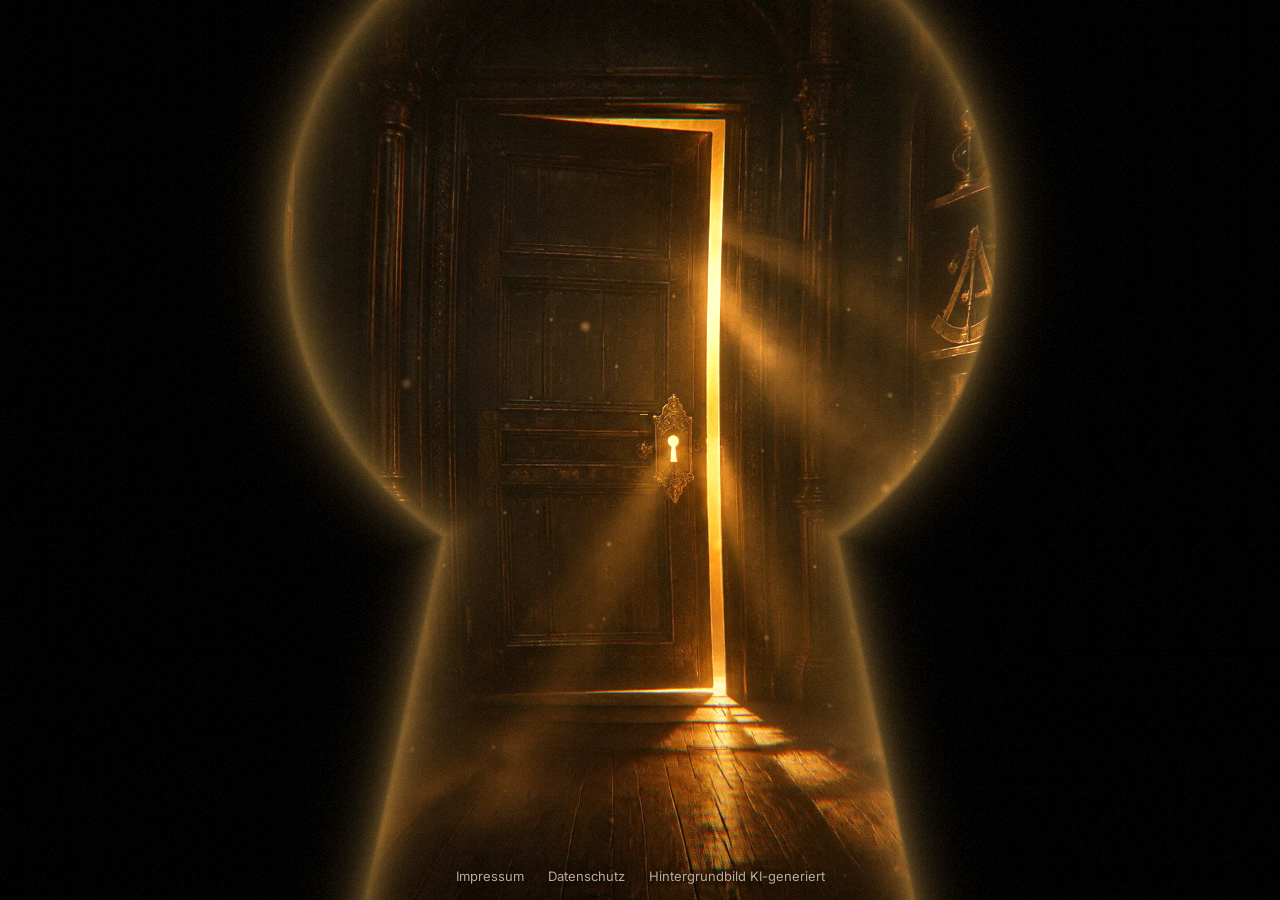
==== commit 620e4ebc: "Neue Seite „Die Fälle“ mit Umschalter Rätsel/Lösung, Button auf der Startseite Co-Authored-By: Claud" ====
--- a/index.html
+++ b/index.html
@@ -65,6 +65,13 @@
 .links a:hover,.links a:focus-visible{color:#0E0D0B;border-color:var(--gold-hi);box-shadow:0 0 28px rgba(240,213,152,.45)}
 .links a:hover::before,.links a:focus-visible::before{transform:none}
 .links a svg{width:18px;height:18px;margin-right:10px;fill:none;stroke:currentColor;stroke-width:1.6;stroke-linecap:round;stroke-linejoin:round;flex:none}
+.ctawrap{margin:4px 0 0}
+.cta{display:inline-flex;align-items:center;gap:12px;min-height:50px;padding:12px 30px;border-radius:999px;background:var(--gold);color:#0E0D0B;text-decoration:none;font-size:14px;letter-spacing:.16em;text-transform:uppercase;box-shadow:0 0 30px rgba(240,213,152,.28);transition:background .25s,box-shadow .25s,transform .15s}
+.cta:hover,.cta:focus-visible{background:var(--gold-hi);box-shadow:0 0 42px rgba(240,213,152,.55);outline:none}
+.cta:active{transform:scale(.97)}
+.cta span{transition:transform .25s}.cta:hover span{transform:translateX(4px)}
+@media (max-height:720px){.lead{font-size:13px;line-height:1.45}.mail{display:none}.hint{display:none}.card{gap:10px}.links{gap:8px}.links a{min-height:40px;padding:8px 15px;font-size:13px;letter-spacing:.08em}.links a svg{width:16px;height:16px;margin-right:7px}.cta{min-height:44px;padding:10px 24px;font-size:13px}.eye{width:min(34vmin,300px)}}
+@media (max-height:640px) and (max-width:480px){.lead{font-size:12.5px;line-height:1.4}.eye{width:28vmin}}
 .mail{font-size:15px;letter-spacing:.06em;text-shadow:0 1px 12px #000}
 .hint{position:fixed;left:0;right:0;bottom:54px;text-align:center;font-size:11px;letter-spacing:.35em;text-transform:uppercase;color:var(--grey);pointer-events:none;margin:0}
 .hint.off{opacity:0!important}
@@ -106,6 +113,7 @@
     <div class="rule" aria-hidden="true"></div>
     <p class="tag"><span id="tag"></span><span class="caret" aria-hidden="true"></span></p>
     <p class="lead fade f1"><span class="claim">Die Wahrheit liegt im Verborgenen.</span>Jeder Fall hat eine Geschichte. Und jede Geschichte hat einen Riss. Ein Detail, das nicht passt. Ein Alibi, das wackelt. Ein Blick, der zu lange dauert. <span class="nb">Finde den Fehler,</span> <span class="nb">bevor es ein anderer tut.</span></p>
+    <p class="fade f2 ctawrap"><a class="cta" href="faelle.html">Alle Fälle &amp; Lösungen<span aria-hidden="true">→</span></a></p>
     <ul class="links fade f2">
       <li><a href="https://www.instagram.com/geheimkabinett/" rel="noopener"><svg viewBox="0 0 24 24" aria-hidden="true"><path d="M4 8h3l1.5-2h7L17 8h3a1 1 0 0 1 1 1v9a1 1 0 0 1-1 1H4a1 1 0 0 1-1-1V9a1 1 0 0 1 1-1z"/><circle cx="12" cy="13.5" r="3.5"/></svg>Instagram</a></li>
       <li><a href="https://www.tiktok.com/@geheimkabinett" rel="noopener"><svg viewBox="0 0 24 24" aria-hidden="true"><path d="M9 18V6l10-2v12"/><circle cx="6.5" cy="18" r="2.5"/><circle cx="16.5" cy="16" r="2.5"/></svg>TikTok</a></li>
